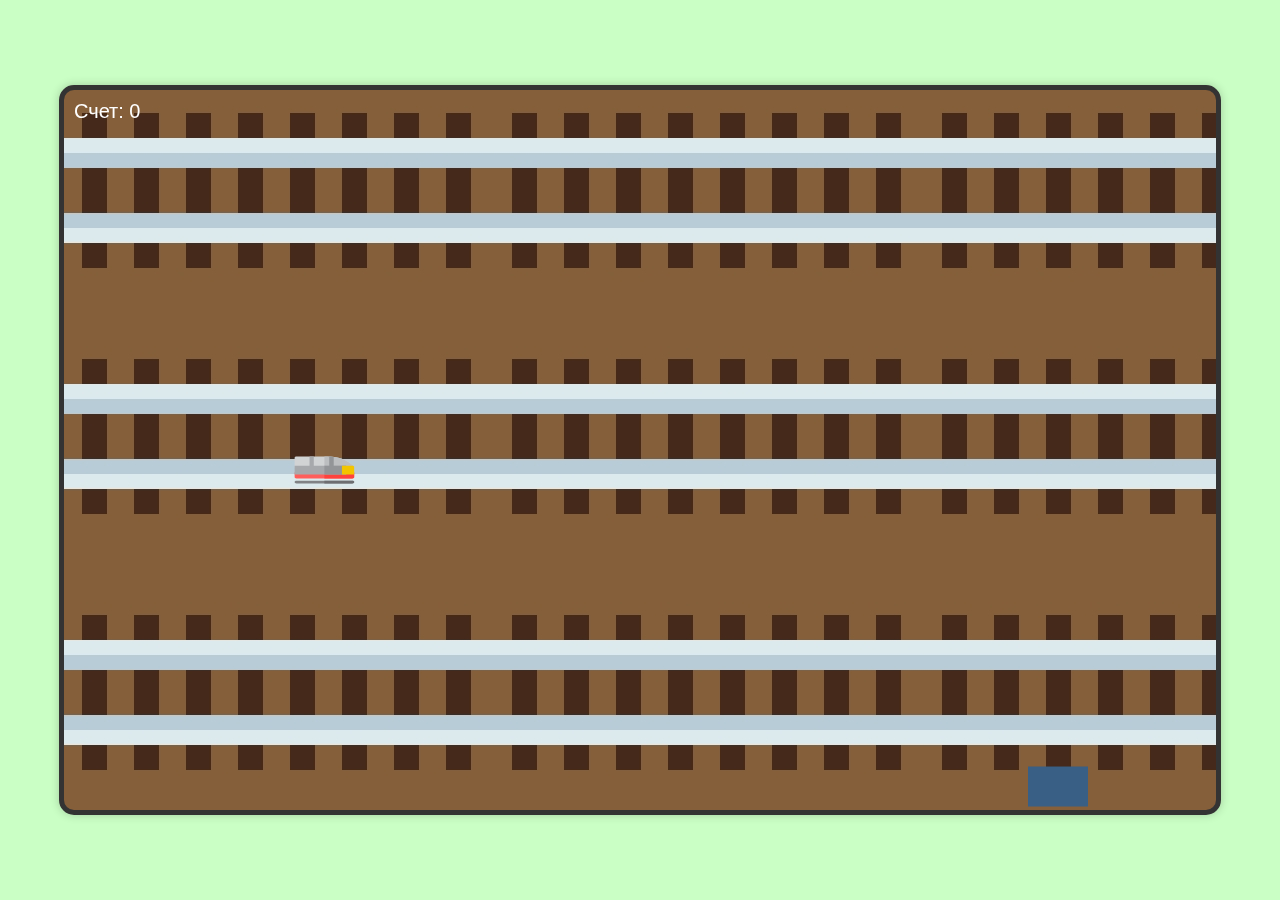
==== play_union/index.html @ d7e542a4 "Add files via upload" ====
<!DOCTYPE html>
<html lang="ru">
<head>
    <meta charset="UTF-8">
    <meta name="viewport" content="width=device-width, initial-scale=1.0">
    <title>Игра: Докатай целину</title>
    <link rel="stylesheet" href="styles.css">
</head>
<body>
    <div class="game-container">
        <canvas id="gameCanvas"></canvas>
        <div class="game-over" id="gameOver">
            <p>Целина окончена!<br>Нажмите кнопку ниже позвонить Валере.</p>
            <button id="restartButton">Откатать заново</button>
            <button id="res"><a href="/index.html">Вернуться на сайт</a></button>
        </div>
        <div class="score" id="score">Счет: 0</div>
    </div>
    <script src="game.js"></script>
</body>
</html>
---- play_union/styles.css ----
body {
    height: 100vh;
    margin: 0;
    display: flex;
    justify-content: center;
    align-items: center;
    background-color: #caffc5;
    font-family: 'Arial', sans-serif;
    overflow: hidden;
}

a {
    text-decoration: none;
    color: inherit;
    font-size: inherit;
    font-weight: normal;
    cursor: default;    
}

.game-container {
    position: relative;
    width: 90vw;
    height: 80vh;
    background: url(./bg.jpg);
    border: 5px solid #333;
    border-radius: 15px;
    box-shadow: 0 0 10px rgba(0, 0, 0, 0.2);
    overflow: hidden;
    display: flex;
    flex-direction: column;
    align-items: center;
    justify-content: center;
}

canvas {
    width: 100%;
    height: 100%;
}

.game-over {
    display: none;
    position: absolute;
    top: 50%;
    left: 50%;
    transform: translate(-50%, -50%);
    background-color: rgba(0, 0, 0, 0.8);
    color: #ffffff;
    padding: 20px;
    border-radius: 10px;
    text-align: center;
    font-size: 24px;
    box-shadow: 0 0 10px rgba(0, 0, 0, 0.5);
}

#restartButton {
    margin-top: 10px;
    padding: 10px 20px;
    font-size: 18px;
    background-color: #28a745;
    color: #fff;
    border: none;
    border-radius: 5px;
    cursor: pointer;
}

#restartButton:hover {
    background-color: #218838;
}

#res {
    margin-top: 10px;
    padding: 10px 20px;
    font-size: 18px;
    background-color: #73a371;
    color: #fff;
    border: none;
    border-radius: 5px;
    cursor: pointer;
}

#res:hover {
    background-color: #73a371;
}

.score {
    position: absolute;
    top: 10px;
    left: 10px;
    font-size: 20px;
    color: #ffffff;
}
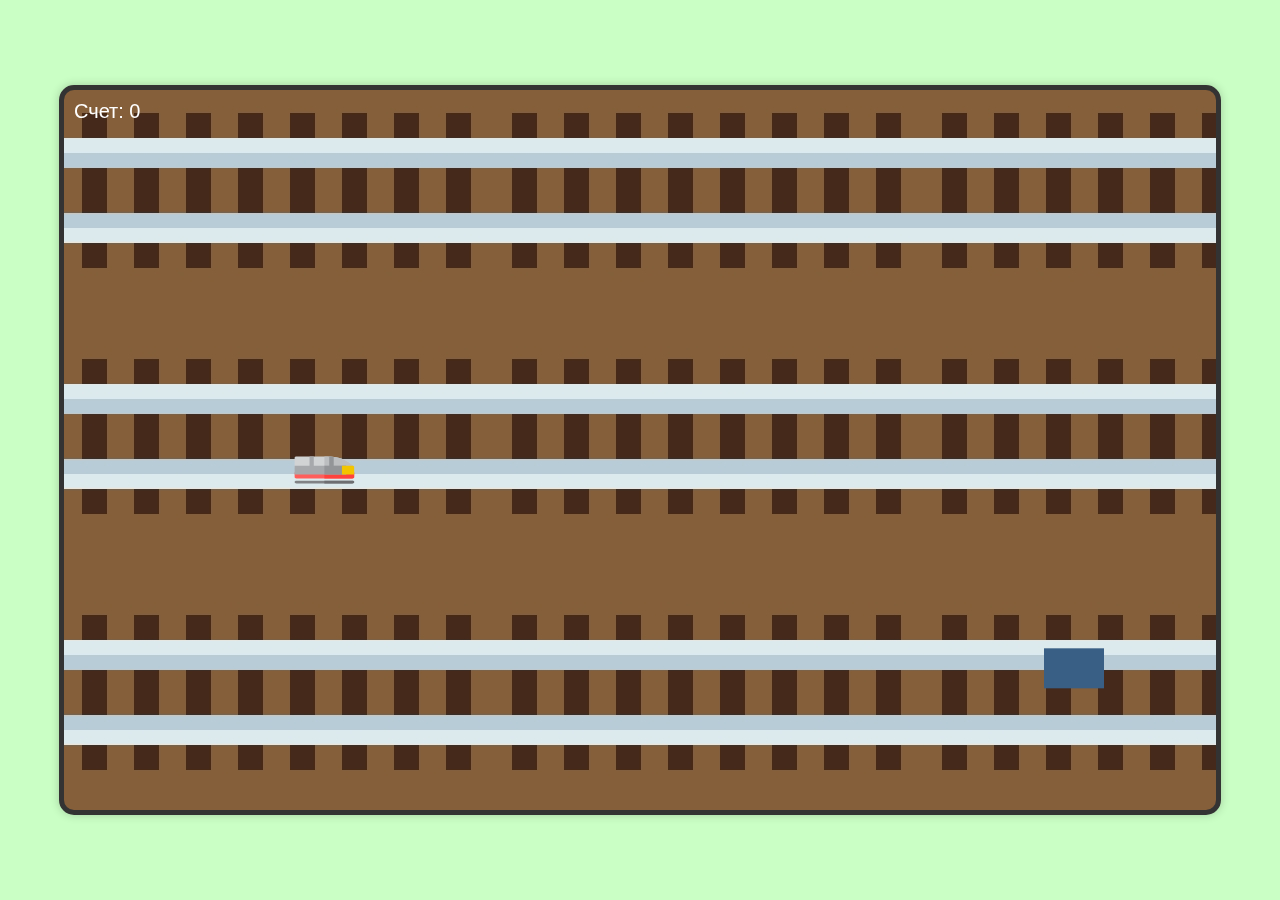
==== commit 6404f9fd: "Update index.html" ====
--- a/play_union/index.html
+++ b/play_union/index.html
@@ -12,7 +12,7 @@
         <div class="game-over" id="gameOver">
             <p>Целина окончена!<br>Нажмите кнопку ниже позвонить Валере.</p>
             <button id="restartButton">Откатать заново</button>
-            <button id="res"><a href="/index.html">Вернуться на сайт</a></button>
+            <button id="res"><a href="https://litovic3253.github.io/SOPUNION/">Вернуться на сайт</a></button>
         </div>
         <div class="score" id="score">Счет: 0</div>
     </div>
